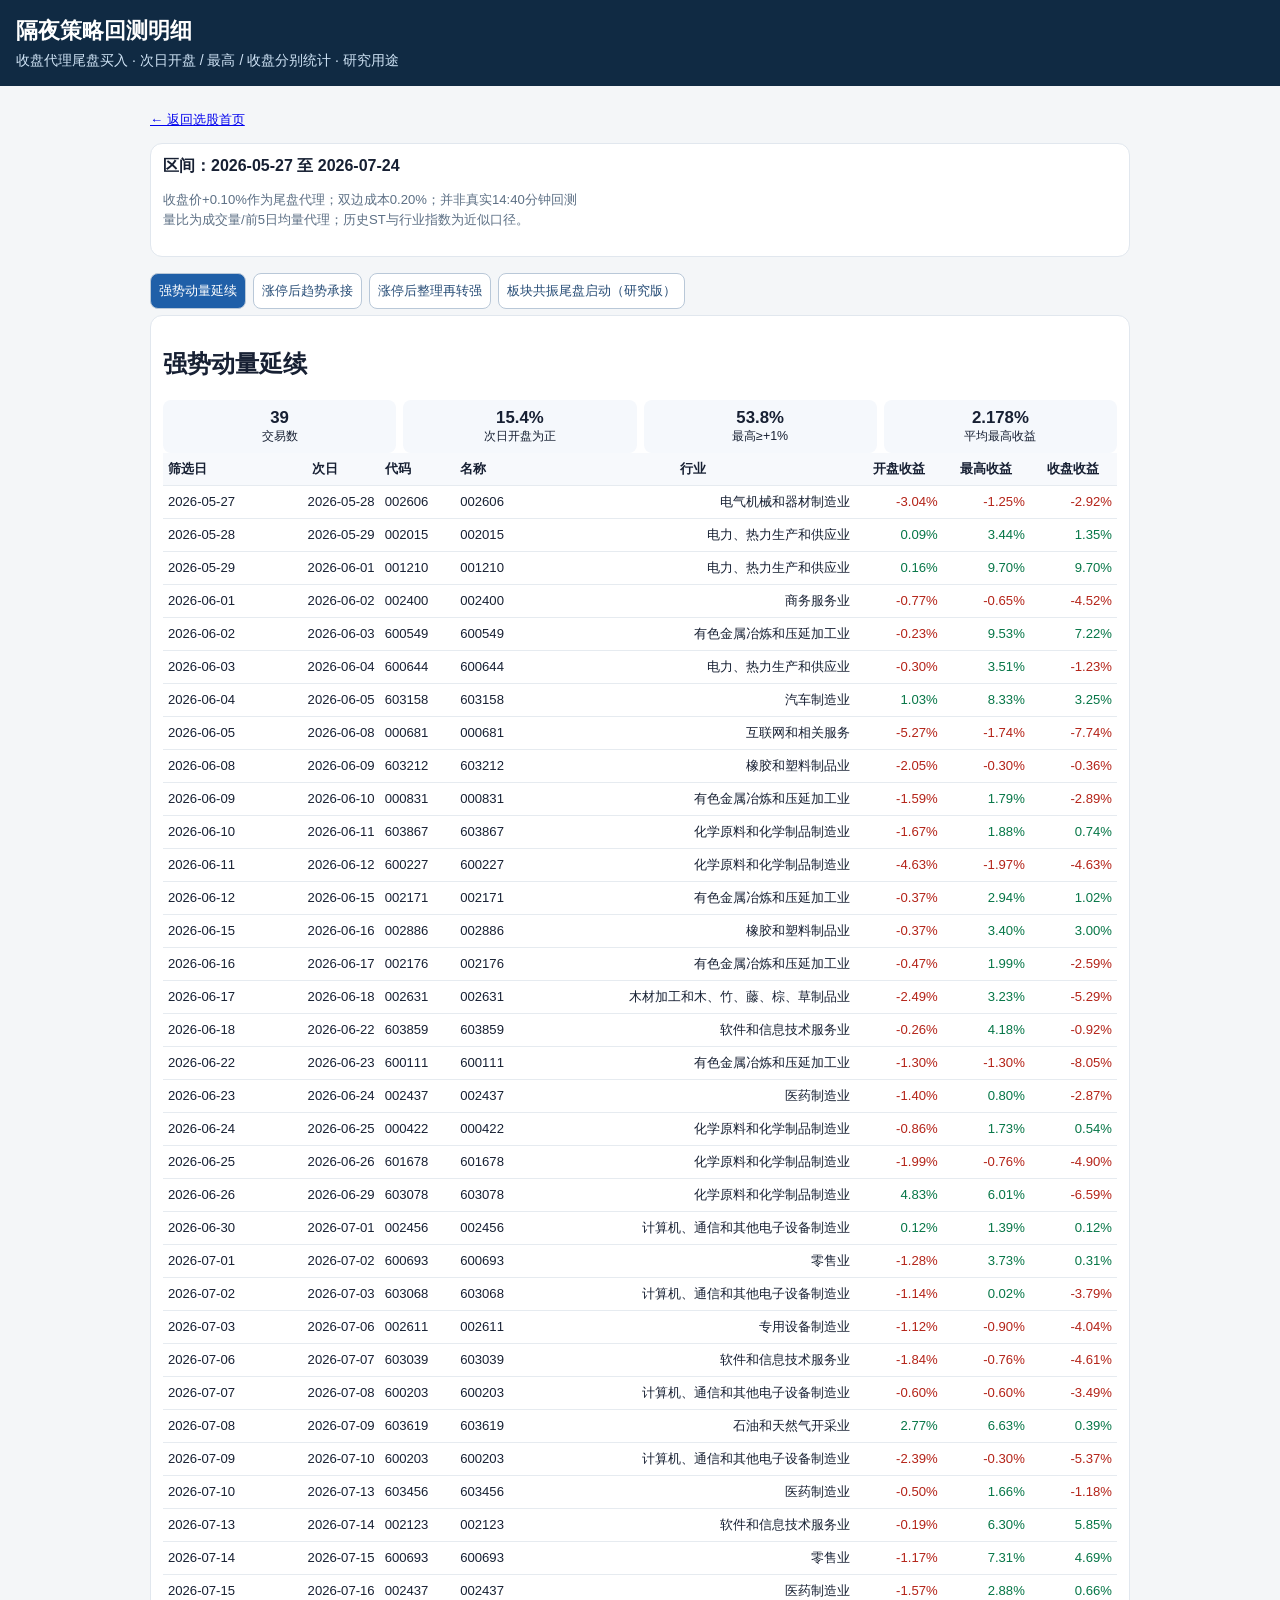
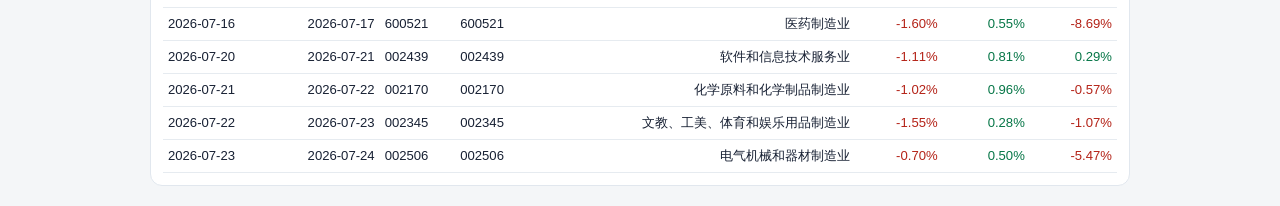
==== site/backtest.html @ 646a7d27 "docs: publish overnight strategy backtest details" ====
<!doctype html><html lang="zh-CN"><head><meta charset="utf-8"><meta name="viewport" content="width=device-width,initial-scale=1"><title>隔夜策略回测明细</title><style>body{margin:0;background:#f4f6f8;color:#172033;font-family:-apple-system,BlinkMacSystemFont,"Segoe UI",sans-serif}header{background:#102a43;color:#fff;padding:16px}h1{font-size:1.35rem;margin:0}header p{margin:.4rem 0 0;color:#cfe3f5;font-size:.88rem}main{max-width:980px;margin:auto;padding:10px}.box{background:#fff;border:1px solid #e1e7ee;border-radius:12px;padding:12px;margin-bottom:10px}.note{font-size:.82rem;color:#5d7085;line-height:1.55}.tabs{display:flex;gap:7px;overflow-x:auto;padding:6px 0}.tab{border:1px solid #b9c8d8;background:#fff;color:#254b75;border-radius:8px;padding:8px;white-space:nowrap}.tab.active{background:#1f5fa8;color:#fff}.stats{display:grid;grid-template-columns:repeat(4,1fr);gap:7px}.stat{background:#f5f8fc;border-radius:8px;padding:8px;text-align:center;font-size:.78rem}.stat b{display:block;font-size:1.05rem}table{width:100%;border-collapse:collapse;font-size:.82rem}th,td{border-bottom:1px solid #e6ebf0;padding:7px 5px;text-align:right;white-space:nowrap}th{text-align:center;background:#f7f9fc}td:nth-child(1),td:nth-child(3),td:nth-child(4),th:nth-child(1),th:nth-child(3),th:nth-child(4){text-align:left}.pos{color:#067647}.neg{color:#b42318}@media(max-width:560px){.stats{grid-template-columns:repeat(2,1fr)}.scroll{overflow-x:auto}table{min-width:700px}}</style></head><body><header><h1>隔夜策略回测明细</h1><p>收盘代理尾盘买入 · 次日开盘 / 最高 / 收盘分别统计 · 研究用途</p></header><main><p class="note"><a href="index.html">← 返回选股首页</a></p><div id="app" class="box">正在加载回测数据…</div></main><script>const E=x=>String(x??'-'),N=x=>Number(x??0).toFixed(2),L={momentum_continuation:'强势动量延续',limit_up_trend:'涨停后趋势承接',limit_up_reacceleration:'涨停后整理再转强',board_resonance_tail_start:'板块共振尾盘启动（研究版）'};const C=x=>x>0?'pos':x<0?'neg':'';function view(d,k){let s=d.summary[k]||{},a=d.trades[k]||[];return `<section class="box"><h2>${L[k]}</h2><div class="stats"><div class="stat"><b>${s.trades||0}</b>交易数</div><div class="stat"><b>${s.open_positive_rate??'-'}%</b>次日开盘为正</div><div class="stat"><b>${s.high_ge_1pct_rate??'-'}%</b>最高≥+1%</div><div class="stat"><b>${s.avg_high_return??'-'}%</b>平均最高收益</div></div><div class="scroll"><table><thead><tr><th>筛选日</th><th>次日</th><th>代码</th><th>名称</th><th>行业</th><th>开盘收益</th><th>最高收益</th><th>收盘收益</th></tr></thead><tbody>${a.map(x=>`<tr><td>${E(x.selection_date)}</td><td>${E(x.measured_date)}</td><td>${E(x.code)}</td><td>${E(x.name)}</td><td>${E(x.industry)}</td><td class="${C(x.open_return)}">${N(x.open_return)}%</td><td class="${C(x.high_return)}">${N(x.high_return)}%</td><td class="${C(x.close_return)}">${N(x.close_return)}%</td></tr>`).join('')||'<tr><td colspan="8">无信号</td></tr>'}</tbody></table></div></section>`}fetch('data/overnight-family-comparison.json?'+Date.now()).then(r=>r.json()).then(d=>{let keys=Object.keys(d.summary);document.querySelector('#app').outerHTML=`<div id="app"><section class="box"><b>区间：${d.date_range.start} 至 ${d.date_range.end}</b><p class="note">${d.execution_assumption}<br>${d.limitation}</p></section><div class="tabs">${keys.map((k,i)=>`<button class="tab ${i?'':'active'}" data-k="${k}">${L[k]}</button>`).join('')}</div><div id="panel"></div></div>`;let go=k=>{document.querySelectorAll('.tab').forEach(b=>b.classList.toggle('active',b.dataset.k===k));document.querySelector('#panel').innerHTML=view(d,k)};document.querySelectorAll('.tab').forEach(b=>b.onclick=()=>go(b.dataset.k));go(keys[0])}).catch(()=>document.querySelector('#app').textContent='回测数据未同步。');</script></body></html>
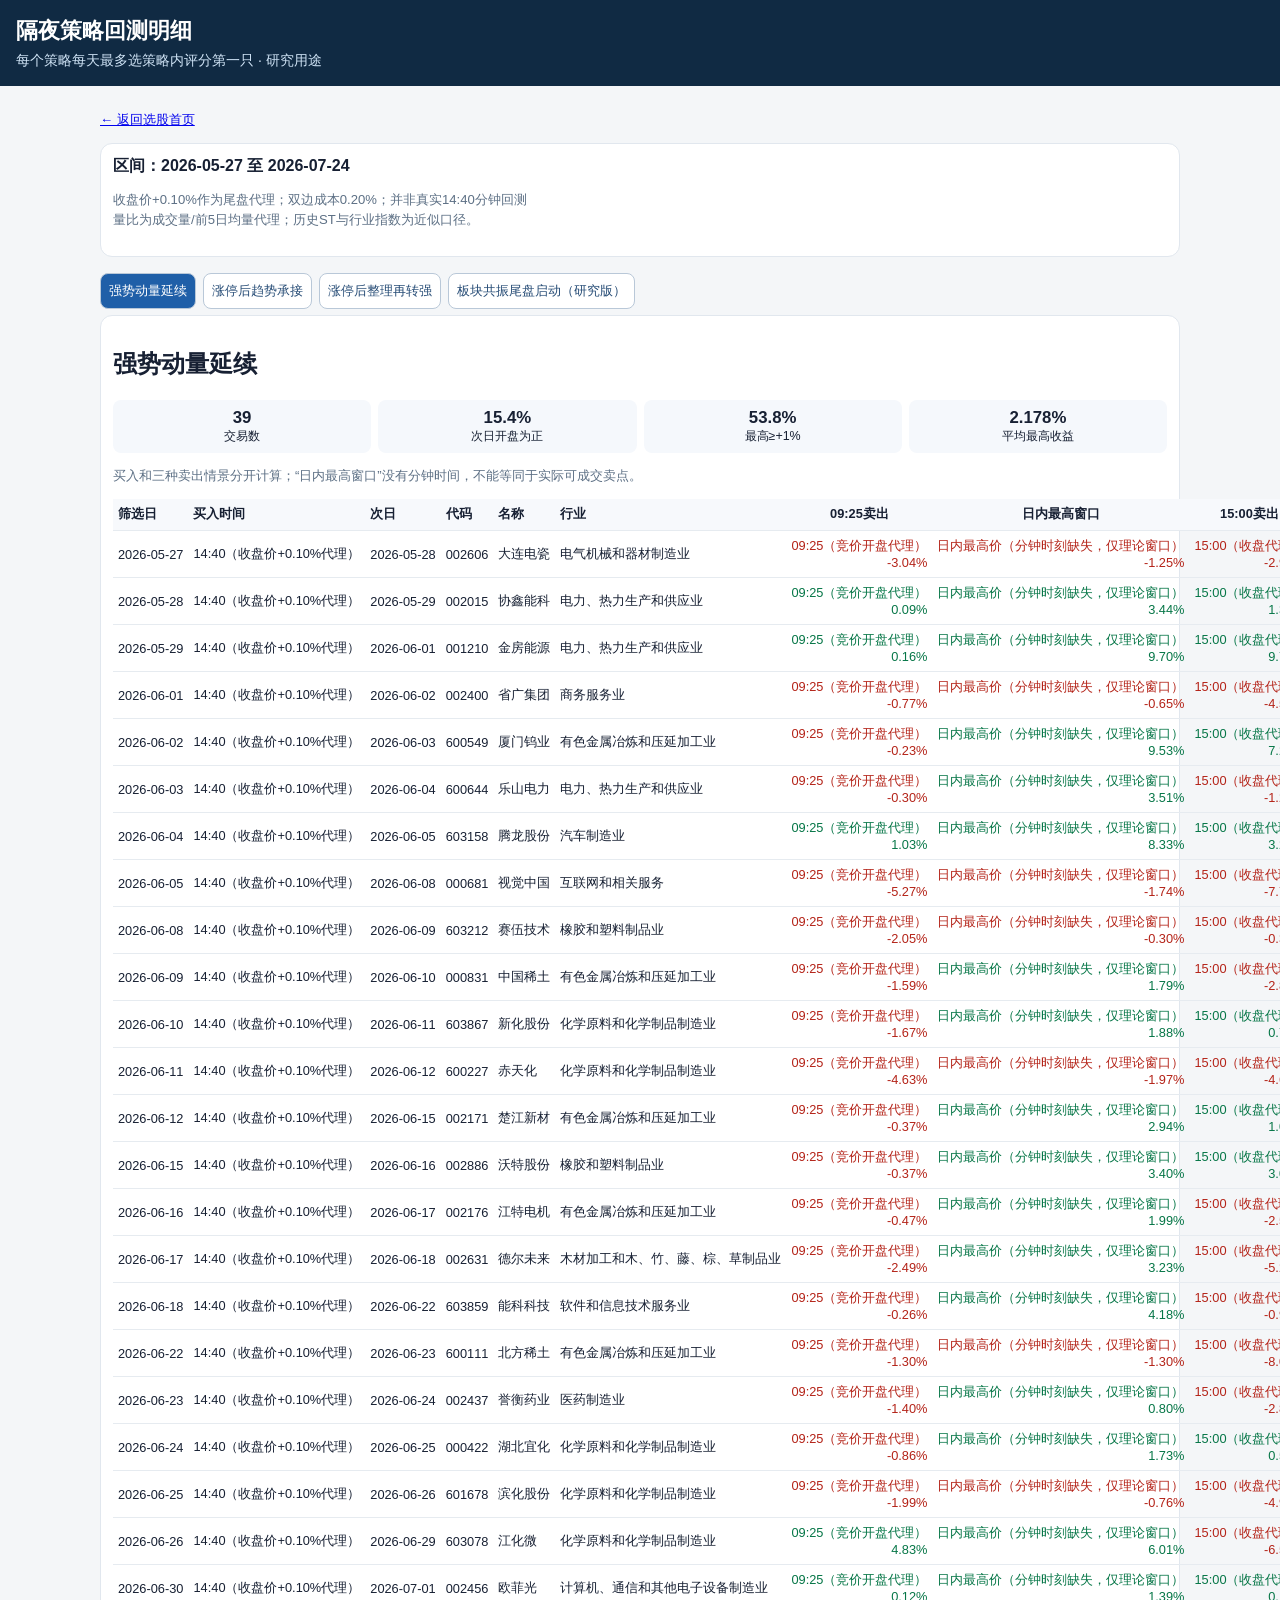
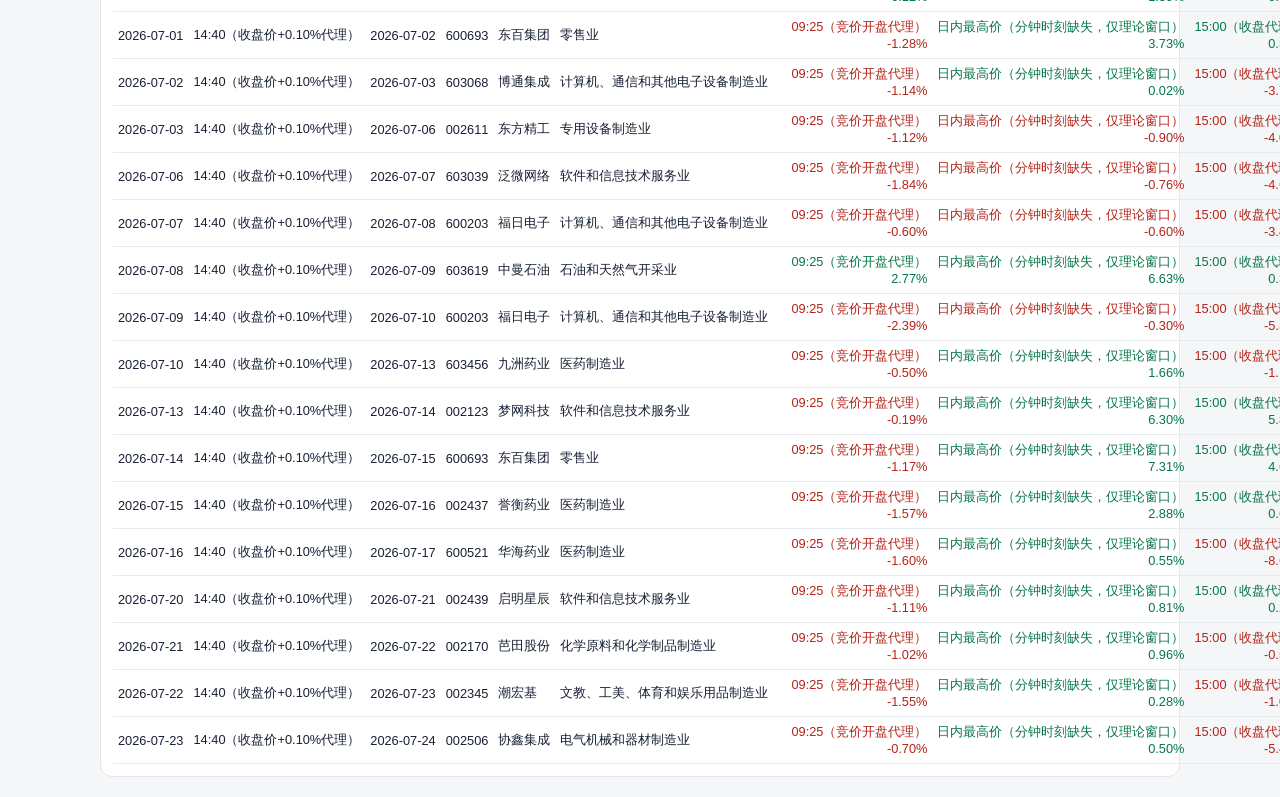
==== commit 7c4a41f3: "feat: show backtest buy and exit timings" ====
--- a/site/backtest.html
+++ b/site/backtest.html
@@ -1 +1 @@
-<!doctype html><html lang="zh-CN"><head><meta charset="utf-8"><meta name="viewport" content="width=device-width,initial-scale=1"><title>隔夜策略回测明细</title><style>body{margin:0;background:#f4f6f8;color:#172033;font-family:-apple-system,BlinkMacSystemFont,"Segoe UI",sans-serif}header{background:#102a43;color:#fff;padding:16px}h1{font-size:1.35rem;margin:0}header p{margin:.4rem 0 0;color:#cfe3f5;font-size:.88rem}main{max-width:980px;margin:auto;padding:10px}.box{background:#fff;border:1px solid #e1e7ee;border-radius:12px;padding:12px;margin-bottom:10px}.note{font-size:.82rem;color:#5d7085;line-height:1.55}.tabs{display:flex;gap:7px;overflow-x:auto;padding:6px 0}.tab{border:1px solid #b9c8d8;background:#fff;color:#254b75;border-radius:8px;padding:8px;white-space:nowrap}.tab.active{background:#1f5fa8;color:#fff}.stats{display:grid;grid-template-columns:repeat(4,1fr);gap:7px}.stat{background:#f5f8fc;border-radius:8px;padding:8px;text-align:center;font-size:.78rem}.stat b{display:block;font-size:1.05rem}table{width:100%;border-collapse:collapse;font-size:.82rem}th,td{border-bottom:1px solid #e6ebf0;padding:7px 5px;text-align:right;white-space:nowrap}th{text-align:center;background:#f7f9fc}td:nth-child(1),td:nth-child(3),td:nth-child(4),th:nth-child(1),th:nth-child(3),th:nth-child(4){text-align:left}.pos{color:#067647}.neg{color:#b42318}@media(max-width:560px){.stats{grid-template-columns:repeat(2,1fr)}.scroll{overflow-x:auto}table{min-width:700px}}</style></head><body><header><h1>隔夜策略回测明细</h1><p>收盘代理尾盘买入 · 次日开盘 / 最高 / 收盘分别统计 · 研究用途</p></header><main><p class="note"><a href="index.html">← 返回选股首页</a></p><div id="app" class="box">正在加载回测数据…</div></main><script>const E=x=>String(x??'-'),N=x=>Number(x??0).toFixed(2),L={momentum_continuation:'强势动量延续',limit_up_trend:'涨停后趋势承接',limit_up_reacceleration:'涨停后整理再转强',board_resonance_tail_start:'板块共振尾盘启动（研究版）'};const C=x=>x>0?'pos':x<0?'neg':'';function view(d,k){let s=d.summary[k]||{},a=d.trades[k]||[];return `<section class="box"><h2>${L[k]}</h2><div class="stats"><div class="stat"><b>${s.trades||0}</b>交易数</div><div class="stat"><b>${s.open_positive_rate??'-'}%</b>次日开盘为正</div><div class="stat"><b>${s.high_ge_1pct_rate??'-'}%</b>最高≥+1%</div><div class="stat"><b>${s.avg_high_return??'-'}%</b>平均最高收益</div></div><div class="scroll"><table><thead><tr><th>筛选日</th><th>次日</th><th>代码</th><th>名称</th><th>行业</th><th>开盘收益</th><th>最高收益</th><th>收盘收益</th></tr></thead><tbody>${a.map(x=>`<tr><td>${E(x.selection_date)}</td><td>${E(x.measured_date)}</td><td>${E(x.code)}</td><td>${E(x.name)}</td><td>${E(x.industry)}</td><td class="${C(x.open_return)}">${N(x.open_return)}%</td><td class="${C(x.high_return)}">${N(x.high_return)}%</td><td class="${C(x.close_return)}">${N(x.close_return)}%</td></tr>`).join('')||'<tr><td colspan="8">无信号</td></tr>'}</tbody></table></div></section>`}fetch('data/overnight-family-comparison.json?'+Date.now()).then(r=>r.json()).then(d=>{let keys=Object.keys(d.summary);document.querySelector('#app').outerHTML=`<div id="app"><section class="box"><b>区间：${d.date_range.start} 至 ${d.date_range.end}</b><p class="note">${d.execution_assumption}<br>${d.limitation}</p></section><div class="tabs">${keys.map((k,i)=>`<button class="tab ${i?'':'active'}" data-k="${k}">${L[k]}</button>`).join('')}</div><div id="panel"></div></div>`;let go=k=>{document.querySelectorAll('.tab').forEach(b=>b.classList.toggle('active',b.dataset.k===k));document.querySelector('#panel').innerHTML=view(d,k)};document.querySelectorAll('.tab').forEach(b=>b.onclick=()=>go(b.dataset.k));go(keys[0])}).catch(()=>document.querySelector('#app').textContent='回测数据未同步。');</script></body></html>
+<!doctype html><html lang="zh-CN"><head><meta charset="utf-8"><meta name="viewport" content="width=device-width,initial-scale=1"><title>隔夜策略回测明细</title><style>body{margin:0;background:#f4f6f8;color:#172033;font-family:-apple-system,BlinkMacSystemFont,"Segoe UI",sans-serif}header{background:#102a43;color:#fff;padding:16px}h1{font-size:1.35rem;margin:0}header p{margin:.4rem 0 0;color:#cfe3f5;font-size:.88rem}main{max-width:1080px;margin:auto;padding:10px}.box{background:#fff;border:1px solid #e1e7ee;border-radius:12px;padding:12px;margin-bottom:10px}.note{font-size:.82rem;color:#5d7085;line-height:1.55}.tabs{display:flex;gap:7px;overflow-x:auto;padding:6px 0}.tab{border:1px solid #b9c8d8;background:#fff;color:#254b75;border-radius:8px;padding:8px;white-space:nowrap}.tab.active{background:#1f5fa8;color:#fff}.stats{display:grid;grid-template-columns:repeat(4,1fr);gap:7px}.stat{background:#f5f8fc;border-radius:8px;padding:8px;text-align:center;font-size:.78rem}.stat b{display:block;font-size:1.05rem}table{width:100%;border-collapse:collapse;font-size:.8rem}th,td{border-bottom:1px solid #e6ebf0;padding:7px 5px;text-align:right;white-space:nowrap}th{text-align:center;background:#f7f9fc}td:nth-child(-n+6),th:nth-child(-n+6){text-align:left}.pos{color:#067647}.neg{color:#b42318}@media(max-width:560px){.stats{grid-template-columns:repeat(2,1fr)}.scroll{overflow-x:auto}table{min-width:1040px}}</style></head><body><header><h1>隔夜策略回测明细</h1><p>每个策略每天最多选策略内评分第一只 · 研究用途</p></header><main><p class="note"><a href="index.html">← 返回选股首页</a></p><div id="app" class="box">正在加载回测数据…</div></main><script>const E=x=>String(x??'-'),N=x=>Number(x??0).toFixed(2),L={momentum_continuation:'强势动量延续',limit_up_trend:'涨停后趋势承接',limit_up_reacceleration:'涨停后整理再转强',board_resonance_tail_start:'板块共振尾盘启动（研究版）'},C=x=>x>0?'pos':x<0?'neg':'';function view(d,k){let s=d.summary[k]||{},a=d.trades[k]||[];return `<section class="box"><h2>${L[k]}</h2><div class="stats"><div class="stat"><b>${s.trades||0}</b>交易数</div><div class="stat"><b>${s.open_positive_rate??'-'}%</b>次日开盘为正</div><div class="stat"><b>${s.high_ge_1pct_rate??'-'}%</b>最高≥+1%</div><div class="stat"><b>${s.avg_high_return??'-'}%</b>平均最高收益</div></div><p class="note">买入和三种卖出情景分开计算；“日内最高窗口”没有分钟时间，不能等同于实际可成交卖点。</p><div class="scroll"><table><thead><tr><th>筛选日</th><th>买入时间</th><th>次日</th><th>代码</th><th>名称</th><th>行业</th><th>09:25卖出</th><th>日内最高窗口</th><th>15:00卖出</th></tr></thead><tbody>${a.map(x=>`<tr><td>${E(x.selection_date)}</td><td>${E(x.buy_time)}</td><td>${E(x.measured_date)}</td><td>${E(x.code)}</td><td>${E(x.name)}</td><td>${E(x.industry)}</td><td class="${C(x.open_return)}">${E(x.open_exit_time)}<br>${N(x.open_return)}%</td><td class="${C(x.high_return)}">${E(x.high_exit_time)}<br>${N(x.high_return)}%</td><td class="${C(x.close_return)}">${E(x.close_exit_time)}<br>${N(x.close_return)}%</td></tr>`).join('')||'<tr><td colspan="9">无信号</td></tr>'}</tbody></table></div></section>`}fetch('data/overnight-family-comparison.json?'+Date.now()).then(r=>r.json()).then(d=>{let keys=Object.keys(d.summary);document.querySelector('#app').outerHTML=`<div id="app"><section class="box"><b>区间：${d.date_range.start} 至 ${d.date_range.end}</b><p class="note">${d.execution_assumption}<br>${d.limitation}</p></section><div class="tabs">${keys.map((k,i)=>`<button class="tab ${i?'':'active'}" data-k="${k}">${L[k]}</button>`).join('')}</div><div id="panel"></div></div>`;let go=k=>{document.querySelectorAll('.tab').forEach(b=>b.classList.toggle('active',b.dataset.k===k));document.querySelector('#panel').innerHTML=view(d,k)};document.querySelectorAll('.tab').forEach(b=>b.onclick=()=>go(b.dataset.k));go(keys[0])}).catch(()=>document.querySelector('#app').textContent='回测数据未同步。');</script></body></html>
